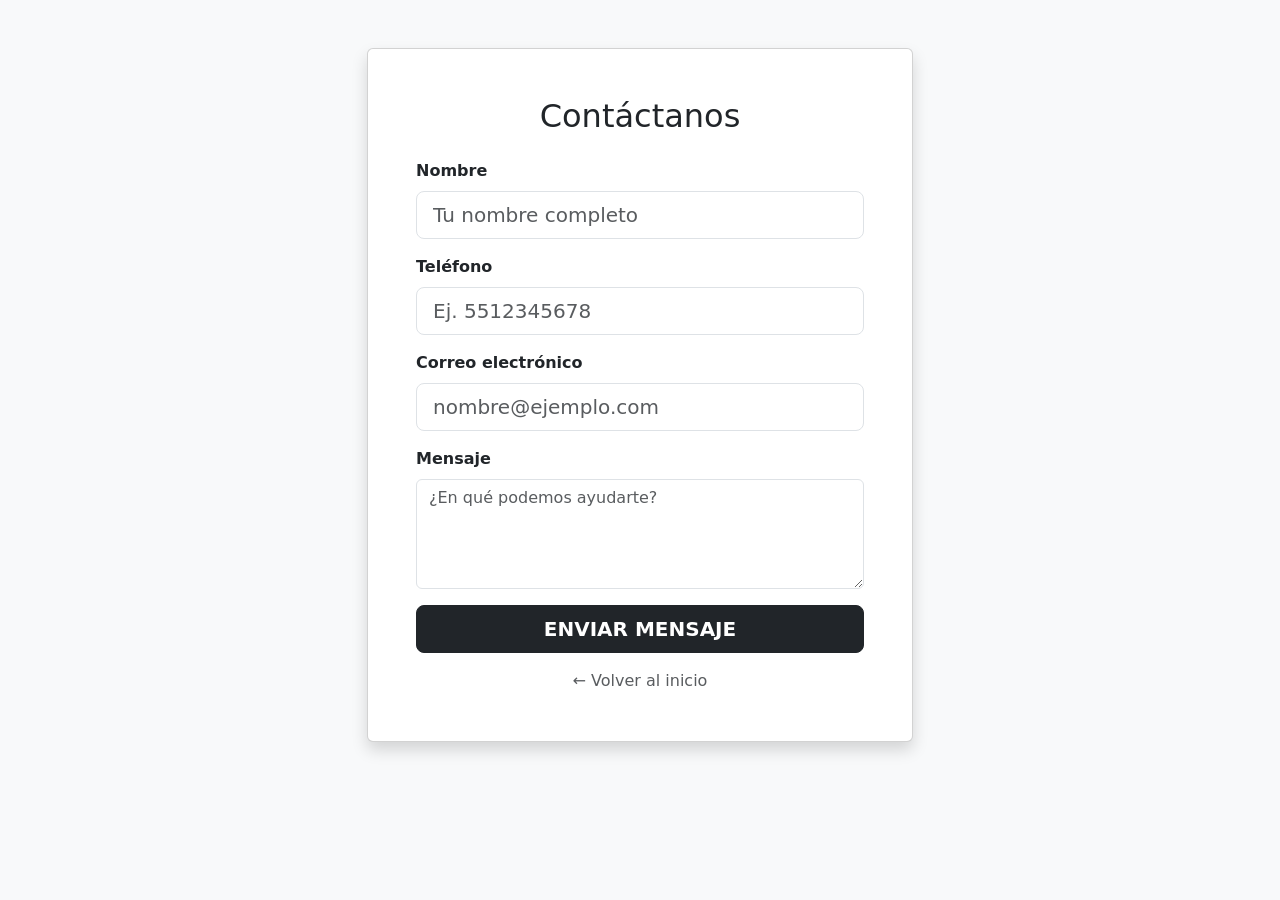
==== contactanos_bootstrap.html @ 1a35a319 "Add files via upload" ====
<!DOCTYPE html>
<html lang="es">
<head>
    <meta charset="UTF-8">
    <meta name="viewport" content="width=device-width, initial-scale=1.0">
    <title>Contacto - Tienda Patitas</title>
    <link href="https://cdn.jsdelivr.net/npm/bootstrap@5.3.3/dist/css/bootstrap.min.css" rel="stylesheet">
    <link rel="stylesheet" href="styles.css">
</head>
<body class="bg-light">

    <div class="container py-5">
        <div class="row justify-content-center">
            <div class="col-md-6">
                <div class="card shadow">
                    <div class="card-body p-5">
                        <h2 class="titulo text-center mb-4">Contáctanos</h2>
                        <form>
                            <div class="mb-3">
                                <label class="form-label fw-bold">Nombre</label>
                                <input type="text" class="form-control form-control-lg" placeholder="Tu nombre completo">
                            </div>
                            <div class="mb-3">
                                <label class="form-label fw-bold">Teléfono</label>
                                <input type="tel" class="form-control form-control-lg" placeholder="Ej. 5512345678">
                            </div>
                            <div class="mb-3">
                                <label class="form-label fw-bold">Correo electrónico</label>
                                <input type="email" class="form-control form-control-lg" placeholder="nombre@ejemplo.com">
                            </div>
                            <div class="mb-3">
                                <label class="form-label fw-bold">Mensaje</label>
                                <textarea class="form-control" rows="4" placeholder="¿En qué podemos ayudarte?"></textarea>
                            </div>
                            <button type="submit" class="btn btn-dark btn-lg w-100 fw-bold">ENVIAR MENSAJE</button>
                            <div class="text-center mt-3">
                                <a href="proyecto personal.html" class="text-decoration-none text-muted">← Volver al inicio</a>
                            </div>
                        </form>
                    </div>
                </div>
            </div>
        </div>
    </div>

    <script src="https://cdn.jsdelivr.net/npm/bootstrap@5.3.3/dist/js/bootstrap.bundle.min.js"></script>
</body>
</html>
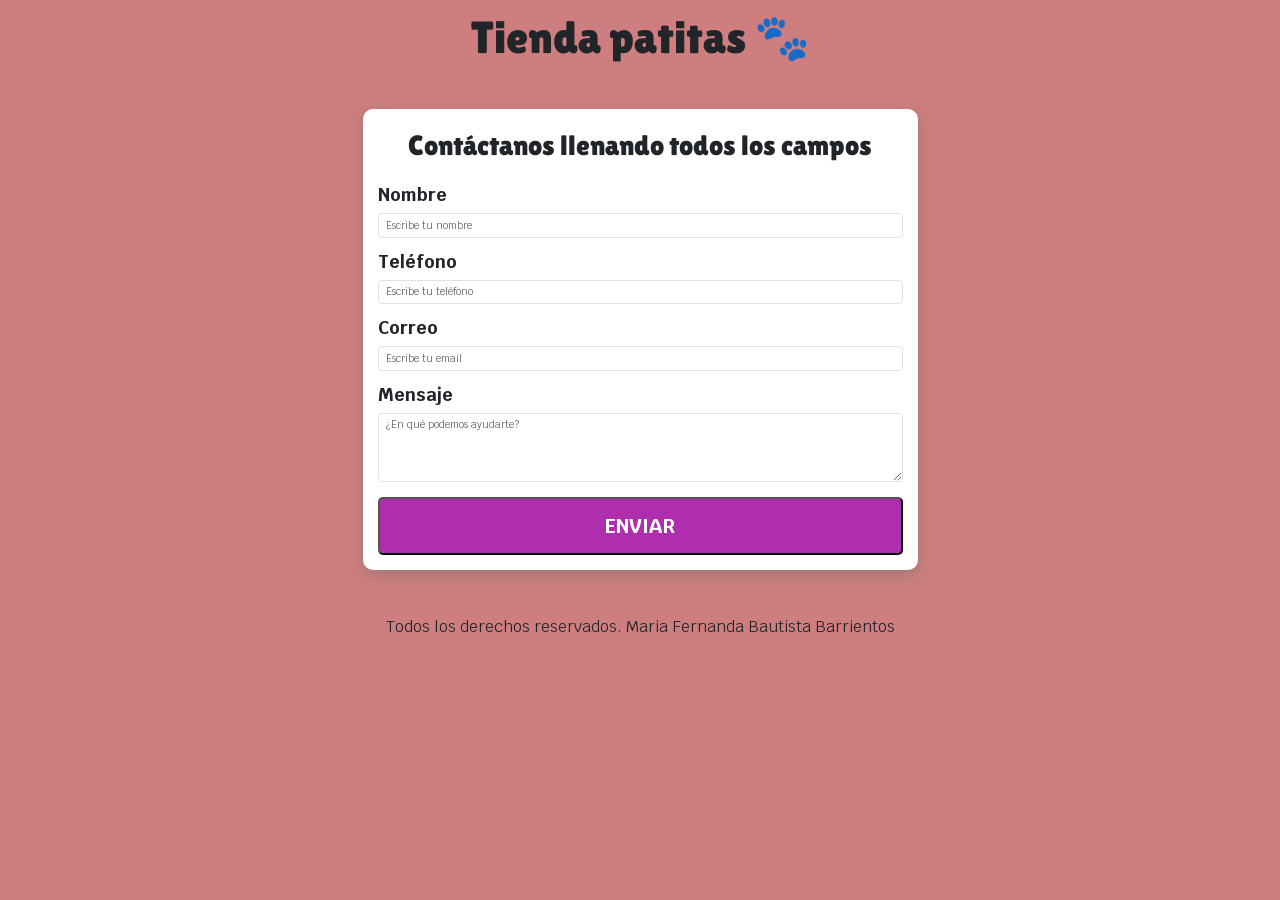
==== commit 72d993d1: "Add files via upload" ====
--- a/contactanos_bootstrap.html
+++ b/contactanos_bootstrap.html
@@ -3,45 +3,62 @@
 <head>
     <meta charset="UTF-8">
     <meta name="viewport" content="width=device-width, initial-scale=1.0">
-    <title>Contacto - Tienda Patitas</title>
+    <title>Datos de contacto</title>
+    
+    <link rel="preconnect" href="https://fonts.googleapis.com">
+    <link rel="preconnect" href="https://fonts.gstatic.com" crossorigin>
+    <link href="https://fonts.googleapis.com/css2?family=Krub:wght@400;700&family=Lilita+One&display=swap" rel="stylesheet">
+
     <link href="https://cdn.jsdelivr.net/npm/bootstrap@5.3.3/dist/css/bootstrap.min.css" rel="stylesheet">
-    <link rel="stylesheet" href="styles.css">
+    <link rel="stylesheet" href="css_bootstrap.css">
 </head>
-<body class="bg-light">
+<body>
 
-    <div class="container py-5">
+    <header class="py-3">
+        <h1 class="titulo">Tienda patitas 🐾</h1>
+    </header>
+
+    <main class="container my-5">
         <div class="row justify-content-center">
-            <div class="col-md-6">
-                <div class="card shadow">
-                    <div class="card-body p-5">
-                        <h2 class="titulo text-center mb-4">Contáctanos</h2>
-                        <form>
-                            <div class="mb-3">
-                                <label class="form-label fw-bold">Nombre</label>
-                                <input type="text" class="form-control form-control-lg" placeholder="Tu nombre completo">
-                            </div>
-                            <div class="mb-3">
-                                <label class="form-label fw-bold">Teléfono</label>
-                                <input type="tel" class="form-control form-control-lg" placeholder="Ej. 5512345678">
-                            </div>
-                            <div class="mb-3">
-                                <label class="form-label fw-bold">Correo electrónico</label>
-                                <input type="email" class="form-control form-control-lg" placeholder="nombre@ejemplo.com">
-                            </div>
-                            <div class="mb-3">
-                                <label class="form-label fw-bold">Mensaje</label>
-                                <textarea class="form-control" rows="4" placeholder="¿En qué podemos ayudarte?"></textarea>
-                            </div>
-                            <button type="submit" class="btn btn-dark btn-lg w-100 fw-bold">ENVIAR MENSAJE</button>
-                            <div class="text-center mt-3">
-                                <a href="proyecto personal.html" class="text-decoration-none text-muted">← Volver al inicio</a>
-                            </div>
-                        </form>
-                    </div>
-                </div>
+            <div class="col-md-8 col-lg-6">
+                <form class="formulario sombra p-4">
+                    <fieldset class="border-0">
+                        <legend class="text-center mb-4" style="font-family: 'Lilita One', sans-serif; font-size: 2.8rem;">
+                            Contáctanos llenando todos los campos
+                        </legend>
+                        
+                        <div class="mb-3">
+                            <label class="form-label fw-bold" style="font-size: 1.8rem;">Nombre</label>
+                            <input class="form-control input-text" type="text" placeholder="Escribe tu nombre">
+                        </div>
+
+                        <div class="mb-3">
+                            <label class="form-label fw-bold" style="font-size: 1.8rem;">Teléfono</label>
+                            <input class="form-control input-text" type="tel" placeholder="Escribe tu teléfono">
+                        </div>
+
+                        <div class="mb-3">
+                            <label class="form-label fw-bold" style="font-size: 1.8rem;">Correo</label>
+                            <input class="form-control input-text" type="email" placeholder="Escribe tu email">
+                        </div>
+
+                        <div class="mb-4">
+                            <label class="form-label fw-bold" style="font-size: 1.8rem;">Mensaje</label>
+                            <textarea class="form-control input-text" rows="4" placeholder="¿En qué podemos ayudarte?"></textarea>
+                        </div>
+
+                        <div class="text-center">
+                            <input class="boton w-100" type="submit" value="Enviar">
+                        </div>
+                    </fieldset>
+                </form>
             </div>
         </div>
-    </div>
+    </main>
+
+    <footer class="text-center py-4">
+        <p class="m-0">Todos los derechos reservados. Maria Fernanda Bautista Barrientos</p>
+    </footer>
 
     <script src="https://cdn.jsdelivr.net/npm/bootstrap@5.3.3/dist/js/bootstrap.bundle.min.js"></script>
 </body>
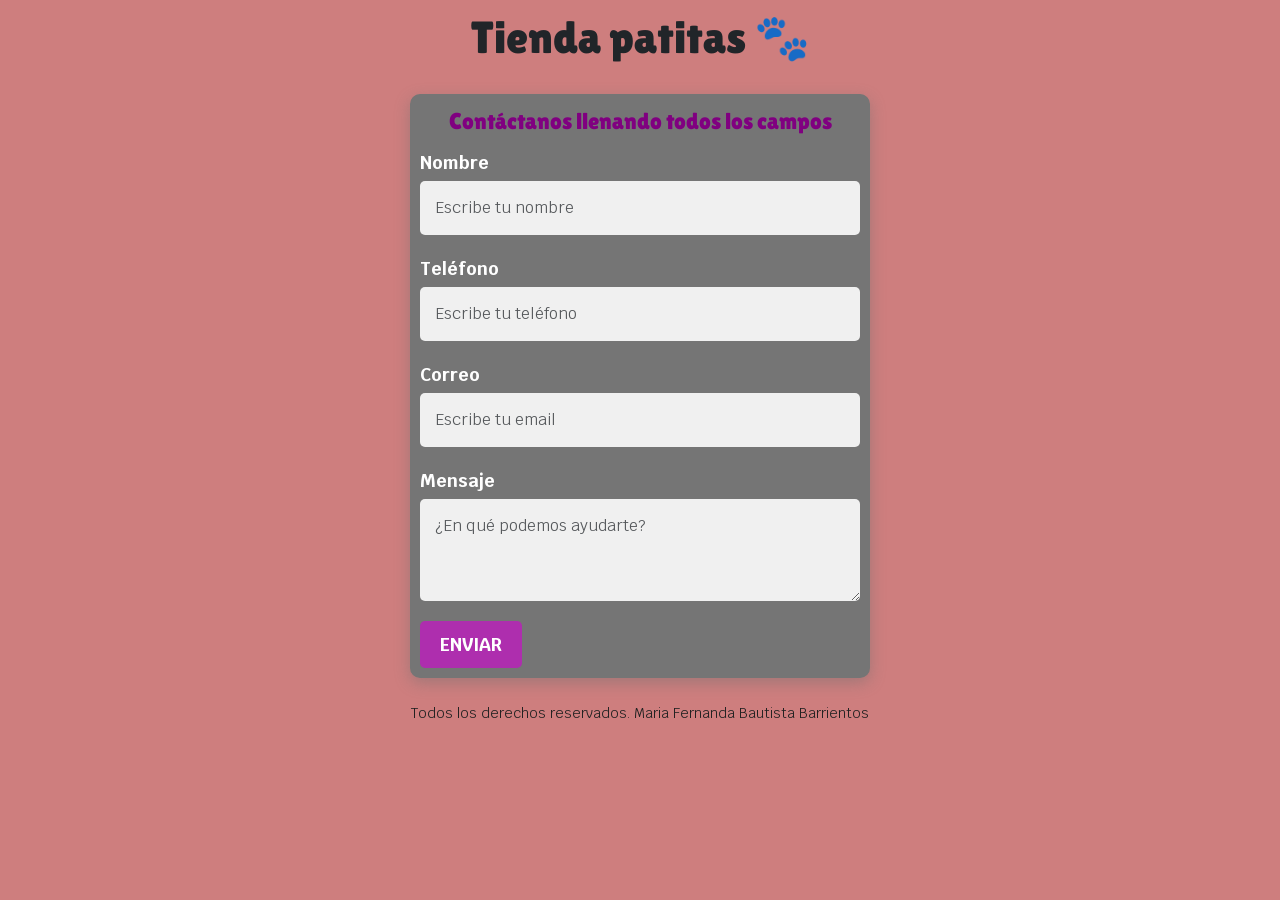
==== commit ec0fb32a: "Add files via upload" ====
--- a/contactanos_bootstrap.html
+++ b/contactanos_bootstrap.html
@@ -18,37 +18,37 @@
         <h1 class="titulo">Tienda patitas 🐾</h1>
     </header>
 
-    <main class="container my-5">
+    <main class="container my-4"> <!-- 🔽 bajé margen -->
         <div class="row justify-content-center">
-            <div class="col-md-8 col-lg-6">
-                <form class="formulario sombra p-4">
+            <div class="col-md-7 col-lg-5"> <!-- 🔽 más compacto -->
+                <form class="formulario sombra p-3"> <!-- 🔽 menos padding -->
                     <fieldset class="border-0">
-                        <legend class="text-center mb-4" style="font-family: 'Lilita One', sans-serif; font-size: 2.8rem;">
+                        <legend class="text-center mb-3 titulo-formulario">
                             Contáctanos llenando todos los campos
                         </legend>
                         
-                        <div class="mb-3">
-                            <label class="form-label fw-bold" style="font-size: 1.8rem;">Nombre</label>
-                            <input class="form-control input-text" type="text" placeholder="Escribe tu nombre">
+                        <div class="campo">
+                            <label class="form-label fw-bold">Nombre</label>
+                            <input class="form-control form-control-sm input-text" type="text" placeholder="Escribe tu nombre">
                         </div>
 
-                        <div class="mb-3">
-                            <label class="form-label fw-bold" style="font-size: 1.8rem;">Teléfono</label>
-                            <input class="form-control input-text" type="tel" placeholder="Escribe tu teléfono">
+                        <div class="campo">
+                            <label class="form-label fw-bold">Teléfono</label>
+                            <input class="form-control form-control-sm input-text" type="tel" placeholder="Escribe tu teléfono">
                         </div>
 
-                        <div class="mb-3">
-                            <label class="form-label fw-bold" style="font-size: 1.8rem;">Correo</label>
-                            <input class="form-control input-text" type="email" placeholder="Escribe tu email">
+                        <div class="campo">
+                            <label class="form-label fw-bold">Correo</label>
+                            <input class="form-control form-control-sm input-text" type="email" placeholder="Escribe tu email">
                         </div>
 
-                        <div class="mb-4">
-                            <label class="form-label fw-bold" style="font-size: 1.8rem;">Mensaje</label>
-                            <textarea class="form-control input-text" rows="4" placeholder="¿En qué podemos ayudarte?"></textarea>
+                        <div class="campo">
+                            <label class="form-label fw-bold">Mensaje</label>
+                            <textarea class="form-control form-control-sm input-text" rows="3" placeholder="¿En qué podemos ayudarte?"></textarea>
                         </div>
 
-                        <div class="text-center">
-                            <input class="boton w-100" type="submit" value="Enviar">
+                        <div>
+                            <input class="boton" type="submit" value="Enviar">
                         </div>
                     </fieldset>
                 </form>
@@ -56,7 +56,7 @@
         </div>
     </main>
 
-    <footer class="text-center py-4">
+    <footer class="text-center py-3">
         <p class="m-0">Todos los derechos reservados. Maria Fernanda Bautista Barrientos</p>
     </footer>
 
